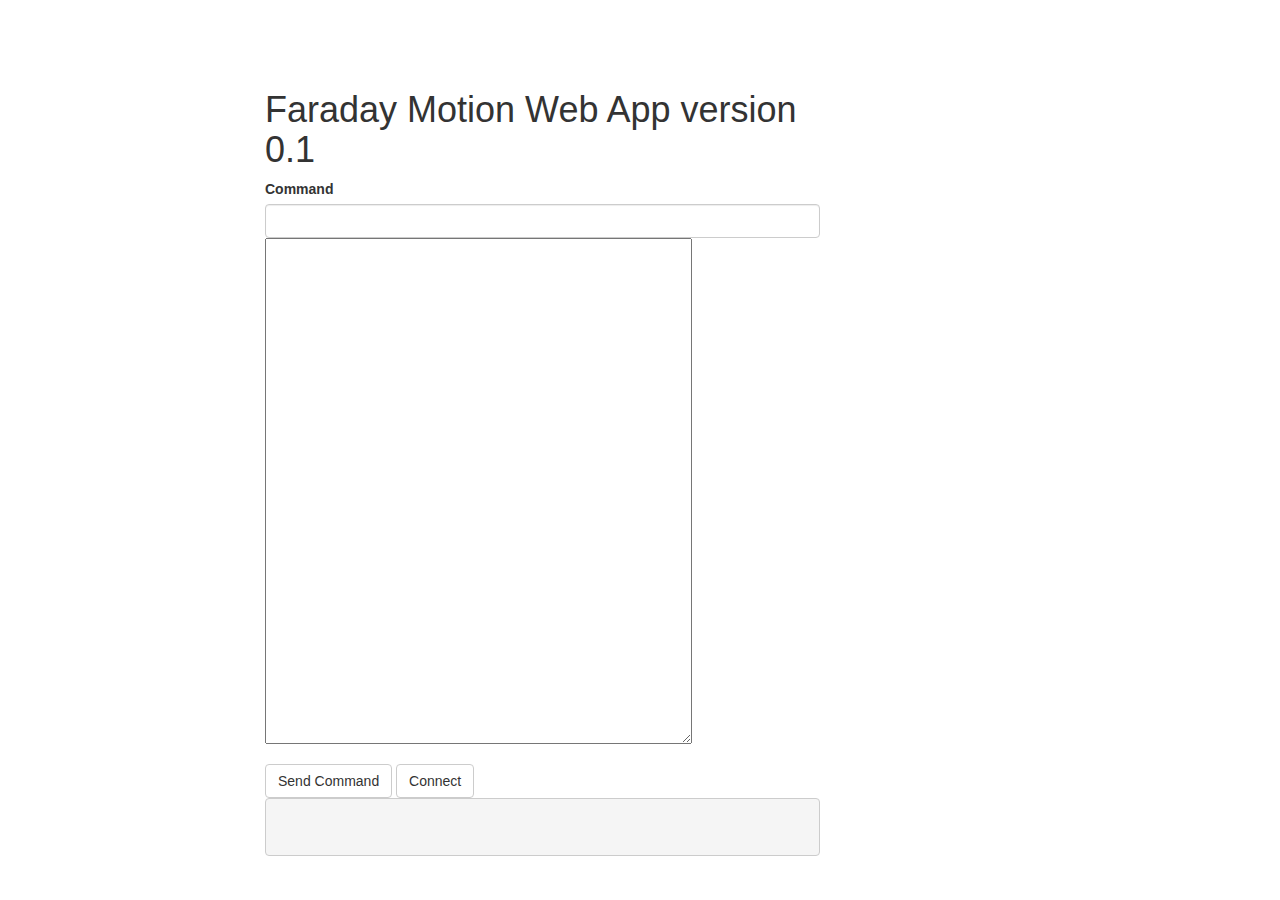
==== index.html @ 717e5cf4 "Initial commit" ====
<!DOCTYPE html>
<html lang="en">
  <head>
    <meta charset="utf-8">
    <meta http-equiv="X-UA-Compatible" content="IE=edge">
    <meta name="viewport" content="width=device-width, initial-scale=1">
    <!-- The above 3 meta tags *must* come first in the head; any other head content must come *after* these tags -->
    <title>Faraday Motion Web App v. 0.1</title>

    <!-- Bootstrap -->
    <link rel="stylesheet" href="https://maxcdn.bootstrapcdn.com/bootstrap/3.3.7/css/bootstrap.min.css" integrity="sha384-BVYiiSIFeK1dGmJRAkycuHAHRg32OmUcww7on3RYdg4Va+PmSTsz/K68vbdEjh4u" crossorigin="anonymous">
  </head>
  <body>
   
    <div class="container">
      <div class="row" style="margin-top:5em">
        <div class="col-md-6 col-md-offset-2">
           <h1>Faraday Motion Web App version 0.1</h1>
           <form>
            <div class="form-group">
              <label for="email">Command</label>
              <input type="text" class="form-control" id="command">
              <textarea id="config" cols="50" rows="25"></textarea>
            </div>
            <button onClick="event.preventDefault();send()" class="btn btn-default">Send Command</button>
            <button onClick="event.preventDefault();connect()" class="btn btn-default">Connect</button>
          </form>

          <pre id="configpre">
            
          </pre>
        </div>
      </div>
    </div>
    
    <script src="script.js"></script>
    <!-- jQuery (necessary for Bootstrap's JavaScript plugins) -->
    <script src="https://ajax.googleapis.com/ajax/libs/jquery/1.12.4/jquery.min.js"></script>
    <!-- Include all compiled plugins (below), or include individual files as needed -->
    <script src="js/bootstrap.min.js"></script>
  </body>
</html>
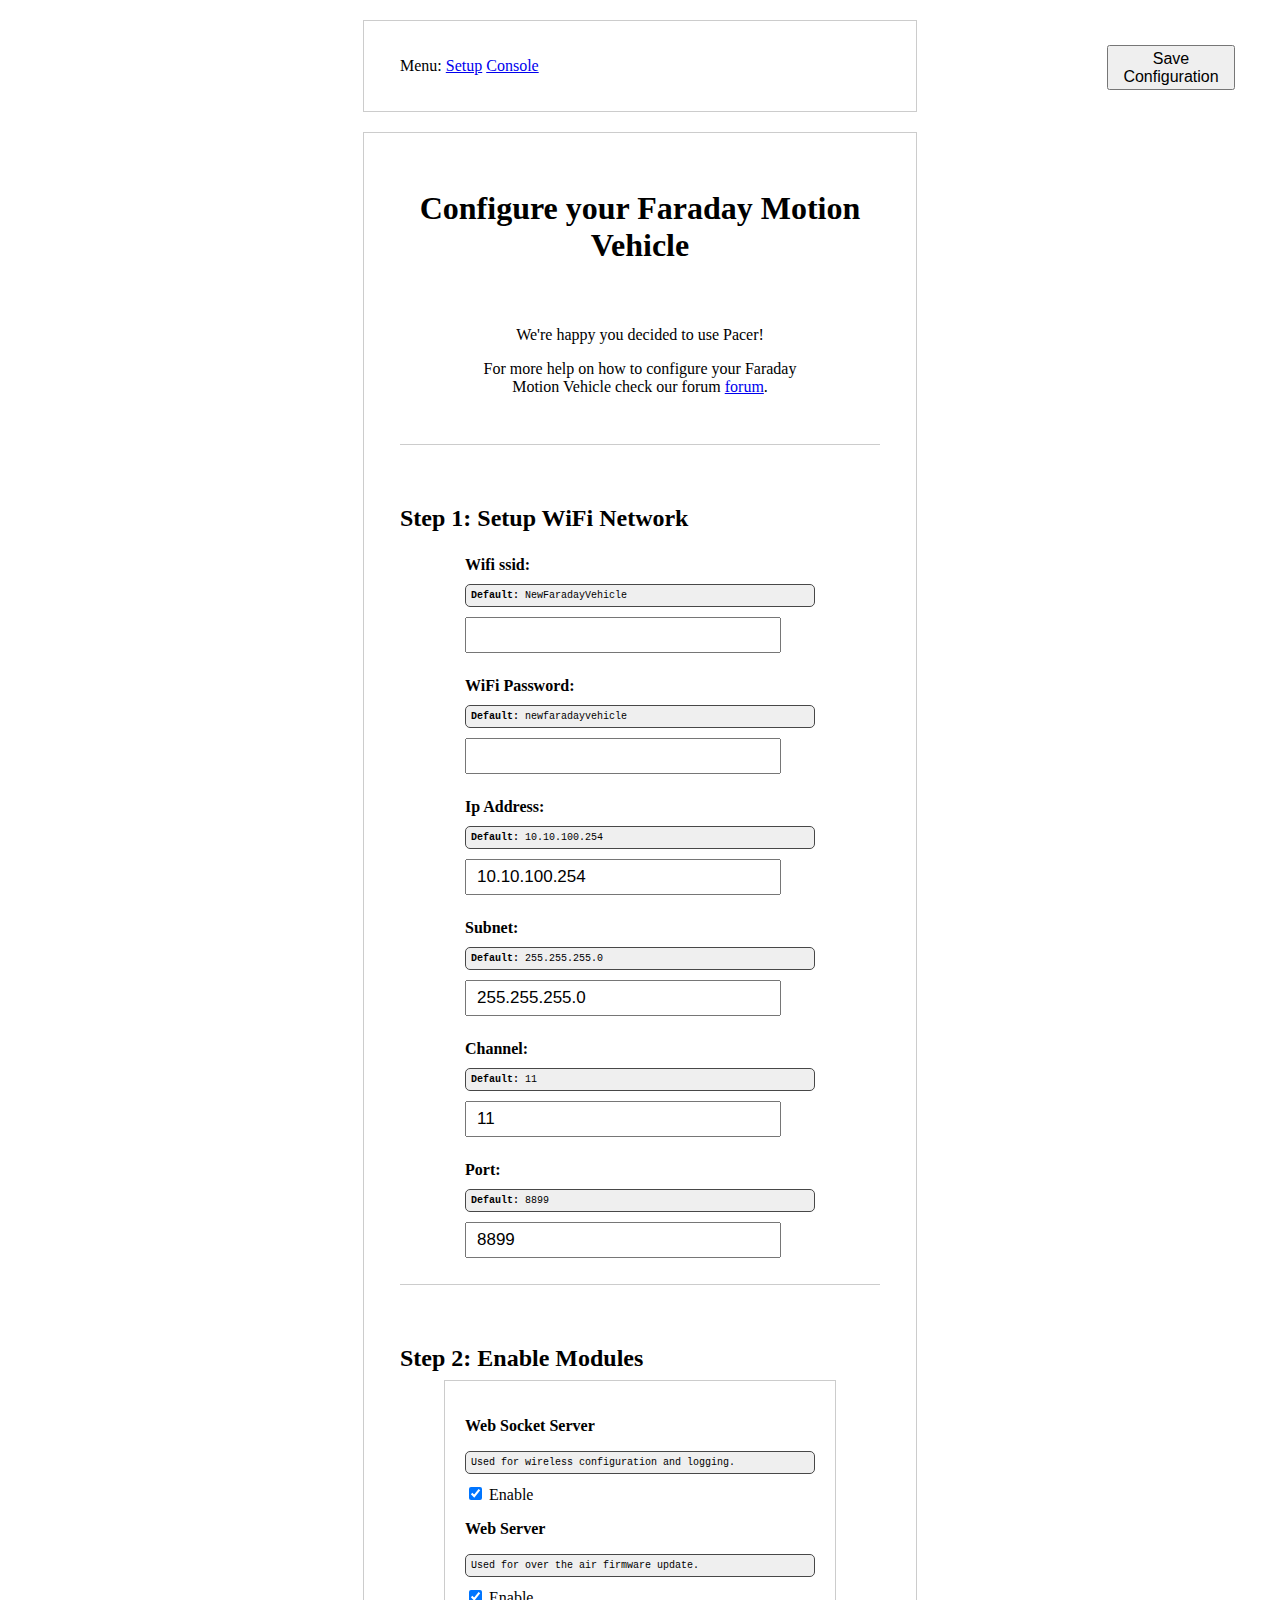
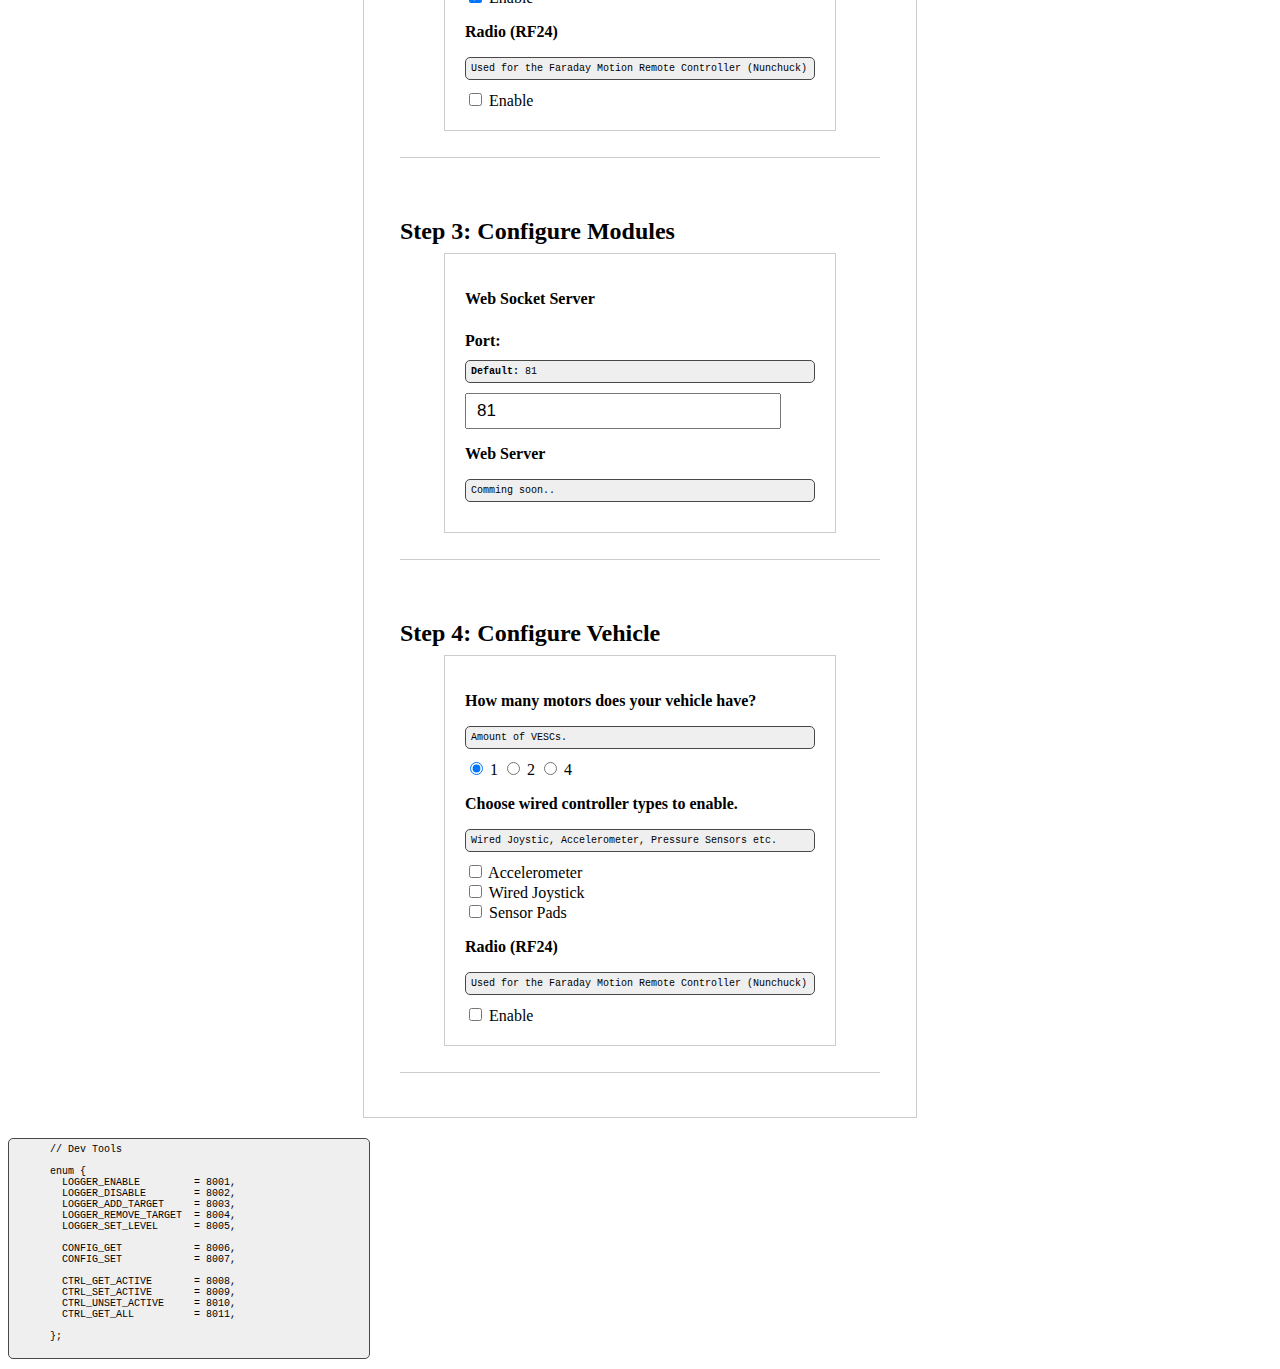
==== commit 3b6ceb80: "menu" ====
--- a/index.html
+++ b/index.html
@@ -5,34 +5,151 @@
     <meta http-equiv="X-UA-Compatible" content="IE=edge">
     <meta name="viewport" content="width=device-width, initial-scale=1">
     <!-- The above 3 meta tags *must* come first in the head; any other head content must come *after* these tags -->
-    <title>Faraday Motion Web App v. 0.1</title>
-
-    <!-- Bootstrap -->
-    <link rel="stylesheet" href="https://maxcdn.bootstrapcdn.com/bootstrap/3.3.7/css/bootstrap.min.css" integrity="sha384-BVYiiSIFeK1dGmJRAkycuHAHRg32OmUcww7on3RYdg4Va+PmSTsz/K68vbdEjh4u" crossorigin="anonymous">
+    <title>Faraday Motion Vehicle Configurator v0.1</title>
+    <link rel="stylesheet" href="style.css">
   </head>
   <body>
    
-    <div class="container">
-      <div class="row" style="margin-top:5em">
-        <div class="col-md-6 col-md-offset-2">
-           <h1>Faraday Motion Web App version 0.1</h1>
-           <form>
-            <div class="form-group">
-              <label for="email">Command</label>
-              <input type="text" class="form-control" id="command">
-              <textarea id="config" cols="50" rows="25"></textarea>
-            </div>
-            <button onClick="event.preventDefault();send()" class="btn btn-default">Send Command</button>
-            <button onClick="event.preventDefault();connect()" class="btn btn-default">Connect</button>
-          </form>
+   <div class="container content-box">
+      <div class="row">
+        <span>Menu:</span>
+        <a href="index.html">Setup</a>
+        <a href="console.html">Console</a>
+      </div>
+   </div>
+    <div class="container content-box">
+      <div class="row text-center">
+        <h1>Configure your Faraday Motion Vehicle</h1>
+        <div class="col-50">
+          <p>We're happy you decided to use Pacer!</p>
+          <p>For more help on how to configure your Faraday Motion Vehicle check our forum <a href="http://forum.faradaymotion.com">forum</a>.</p>
+        </div>
+        <div class="hr"></div>
+      </div>
+      <div class="row">
+        <h2>Step 1: Setup WiFi Network</h2>
+        <div class="form-group">
+          <p class="form-label">Wifi ssid: </p>
+          <pre><strong>Default:</strong> NewFaradayVehicle</pre>
+          <input id="wifiSsid" class="form-input" type="text" class="form-control">
 
-          <pre id="configpre">
+          <p class="form-label">WiFi Password: </p> 
+          <pre><strong>Default:</strong> newfaradayvehicle</pre>
+          <input id="wifiPassword" class="form-input" type="text" class="form-control">
+
+          <p class="form-label">Ip Address: </p>
+          <pre><strong>Default:</strong> 10.10.100.254 </pre> 
+          <input id="wifiIpAddress" class="form-input" type="text" class="form-control" value="10.10.100.254">          
+
+          <p class="form-label">Subnet: </p>
+          <pre><strong>Default:</strong> 255.255.255.0 </pre> 
+          <input id="wifiIpAddress" class="form-input" type="text" class="form-control" value="255.255.255.0">
+          
+          <p class="form-label">Channel: </p>
+          <pre><strong>Default:</strong> 11 </pre> 
+          <input id="wifiChannel" class="form-input" type="text" class="form-control" value="11">
             
-          </pre>
+          <p class="form-label">Port: </p>
+          <pre><strong>Default:</strong> 8899 </pre> 
+          <input id="wifiPort" class="form-input" type="text" class="form-control" value="8899">
         </div>
+        <br>
+        <div class="hr"></div>
       </div>
+    
+      <div class="row">
+        <h2>Step 2: Enable Modules</h2>
+        <form class="form-group content-box">
+          <p class="strong">Web Socket Server</p>
+          <pre>Used for wireless configuration and logging.</pre> 
+          <input id="websocketEnabled" name="webSocketServer" value="1" type="checkbox" checked> Enable          
+
+          <p class="strong">Web Server</p>
+          <pre>Used for over the air firmware update.</pre>
+          <input id="webServerEnabled" name="webServer" value="1" type="checkbox" checked> Enable          
+
+          <p class="strong">Radio (RF24)</p>
+          <pre>Used for the Faraday Motion Remote Controller (Nunchuck)</pre>
+          <input id="rf24Enabled" name="rf24" value="0" type="checkbox"> Enable
+        </form>
+        <br>
+        <div class="hr"></div>
+      </div>    
+
+
+      <div class="row">
+        <h2>Step 3: Configure Modules</h2>
+        <form class="form-group content-box">
+          <p class="strong">Web Socket Server</p>
+          <p class="form-label">Port: </p>
+          <pre><strong>Default:</strong> 81 </pre> 
+          <input id="websocketPort" class="form-input" type="text" class="form-control" value="81">
+          
+          <p class="strong">Web Server</p>
+          <pre>Comming soon..</pre>
+          <!-- TODO:: MAKE THE WEB SERVER CONFIGURABLE
+          <p class="strong">WebServer</p>
+          <p class="form-label">Port: </p>
+          <pre><strong>Default:</strong> 81 </pre> 
+          <input id="websocketPort" class="form-input" type="text" class="form-control" value="81"> -->
+        </form>
+        <br>
+        <div class="hr"></div>
+      </div>
+
+      <div class="row">
+        <h2>Step 4: Configure Vehicle</h2>
+        <form class="form-group content-box">
+          
+          <p class="strong">How many motors does your vehicle have?</p>
+          <pre>Amount of VESCs.</pre> 
+          <input type="radio" name="motorCount" value"1" checked> 1
+          <input type="radio" name="motorCount" value"2"> 2
+          <input type="radio" name="motorCount" value"4"> 4
+
+          <p class="strong">Choose wired controller types to enable.</p>
+          <pre>Wired Joystic, Accelerometer, Pressure Sensors etc.</pre>
+          <input id="acceCtrlEnabled" name="webServer" value="0" type="checkbox"> Accelerometer  <br>         
+          <input id="joysCtrlEnabled" name="webServer" value="0" type="checkbox"> Wired Joystick <br>
+          <input id="presCtrlEnabled" name="webServer" value="0" type="checkbox"> Sensor Pads    <br>
+
+
+          <p class="strong">Radio (RF24)</p>
+          <pre>Used for the Faraday Motion Remote Controller (Nunchuck)</pre>
+          <input id="rf24Enabled" name="rf24" value="0" type="checkbox"> Enable
+
+        </form>
+        <br>
+        <div class="hr"></div>
+      </div> 
     </div>
     
+    <div class="sidebar">
+      <button class="btn" on-click="event.preventDefault();saveConfiguration()" >Save Configuration</button>
+    </div>
+    
+
+    <pre>
+      // Dev Tools
+
+      enum {
+        LOGGER_ENABLE         = 8001,
+        LOGGER_DISABLE        = 8002,
+        LOGGER_ADD_TARGET     = 8003,
+        LOGGER_REMOVE_TARGET  = 8004,
+        LOGGER_SET_LEVEL      = 8005,
+
+        CONFIG_GET            = 8006,
+        CONFIG_SET            = 8007,
+
+        CTRL_GET_ACTIVE       = 8008,
+        CTRL_SET_ACTIVE       = 8009,
+        CTRL_UNSET_ACTIVE     = 8010,
+        CTRL_GET_ALL          = 8011,
+
+      };
+    </pre>
+
     <script src="script.js"></script>
     <!-- jQuery (necessary for Bootstrap's JavaScript plugins) -->
     <script src="https://ajax.googleapis.com/ajax/libs/jquery/1.12.4/jquery.min.js"></script>
--- a/style.css
+++ b/style.css
@@ -0,0 +1,87 @@
+
+h2 {
+  margin-bottom: 8px;
+}
+
+.container { 
+  width: 40vw;
+  margin: 20px auto; 
+  font-family: Open Sans;
+}
+
+.row {
+  display: block;
+  padding: 16px;
+}
+
+.col-50 {
+  width: 25vw;
+  display: inline-block;
+  padding: 1.5em;
+}
+
+.text-center { 
+  text-align: center;
+}
+
+.strong {
+  font-weight: bold;
+}
+.content-box {
+  border: 1px solid #ccc;
+  padding: 20px;
+}
+
+.hr {
+  width: 100%;
+  height: 1px;
+  background: #ccc;
+  margin: 8px 0;
+
+}
+
+.form-group { 
+  width: 350px;
+  margin: 0 auto;
+}
+
+.form-label {
+  margin-top: 24px;
+  margin-bottom: 8px;
+  font-weight: bold;
+}
+
+.form-input {
+  width: 300px;
+  height: 30px;
+  font-size: 17px;
+  padding-left: 10px;
+}
+
+pre {
+  background: #efefef;
+  padding: 5px;
+  border: 1px solid #484848;
+  border-radius: 5px;
+  font-size: 10px;
+  max-width: 350px;
+}
+
+.sidebar {
+  width: 10vw;
+  position: fixed;
+  top: 5vh;
+  right:5vh;
+}
+
+.btn {
+  font-size: 16px;
+  height:45px;
+  cursor: pointer;
+
+}
+
+
+
+
+
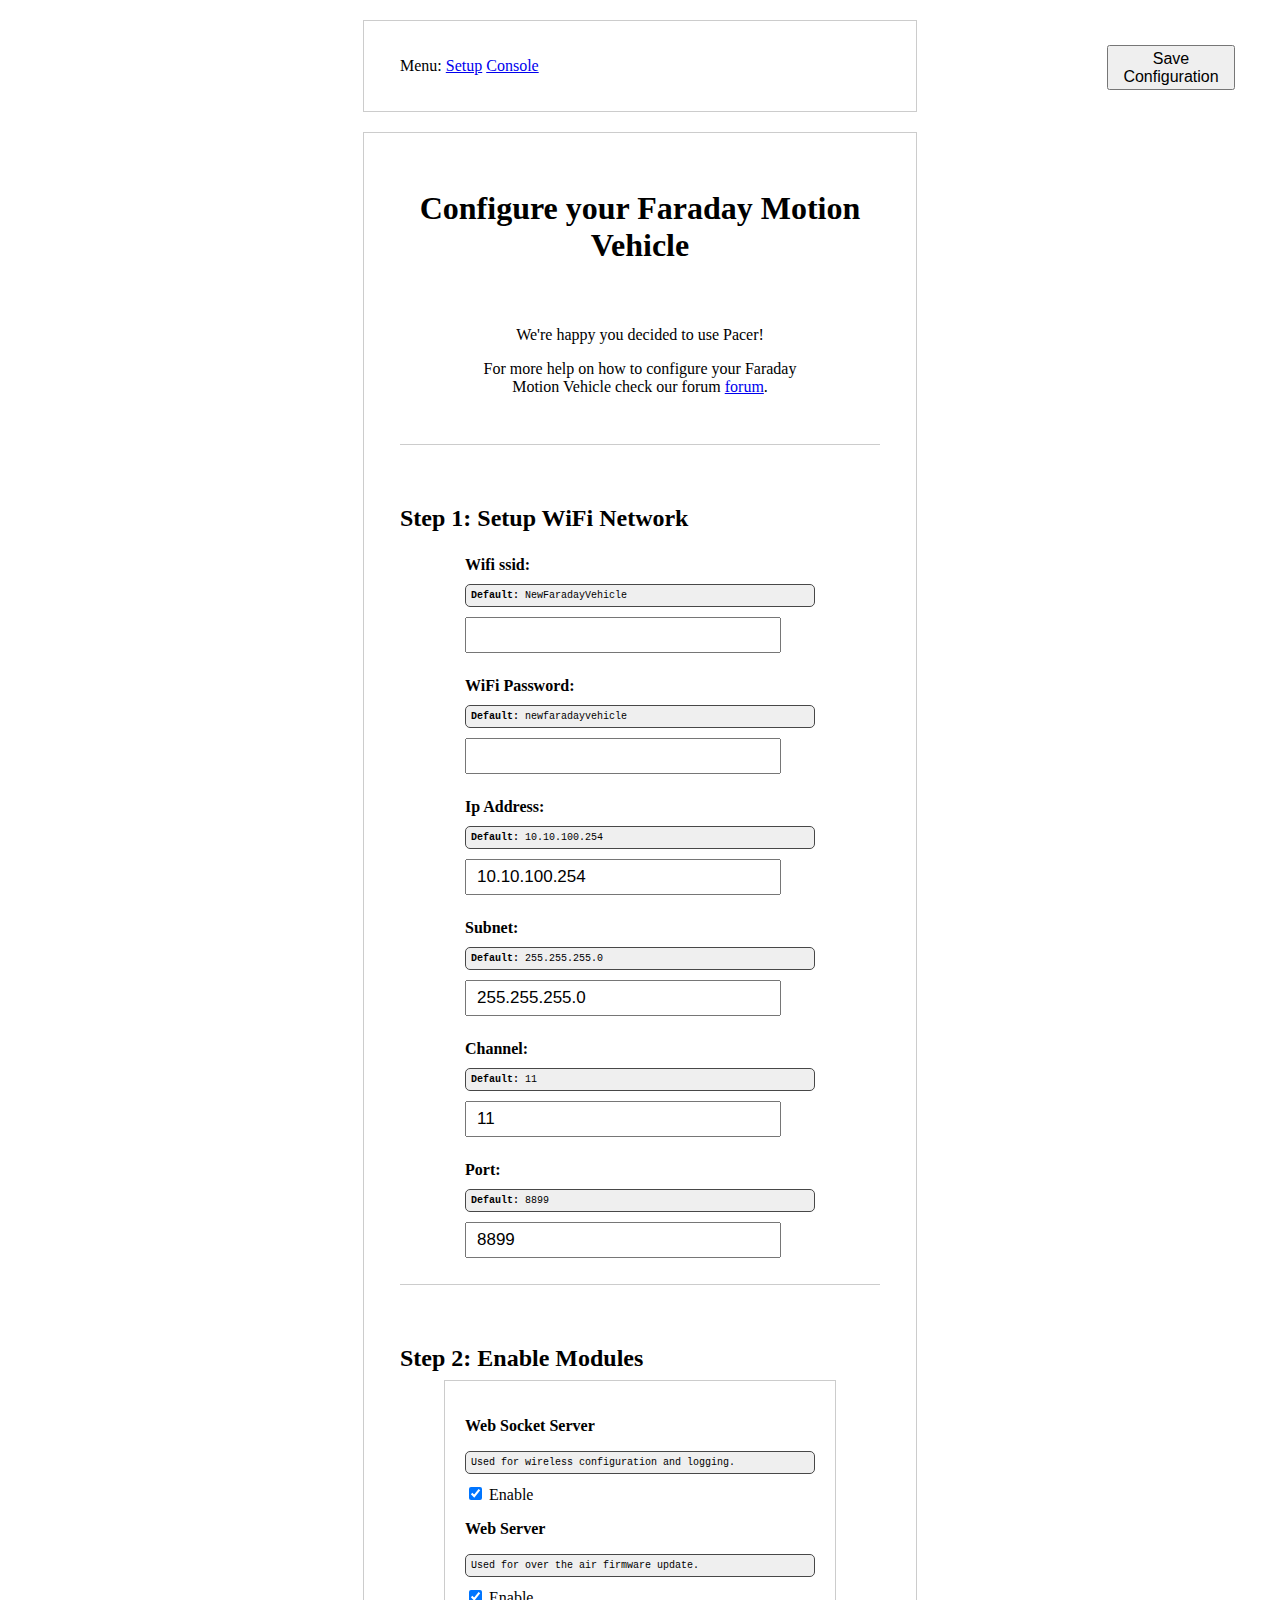
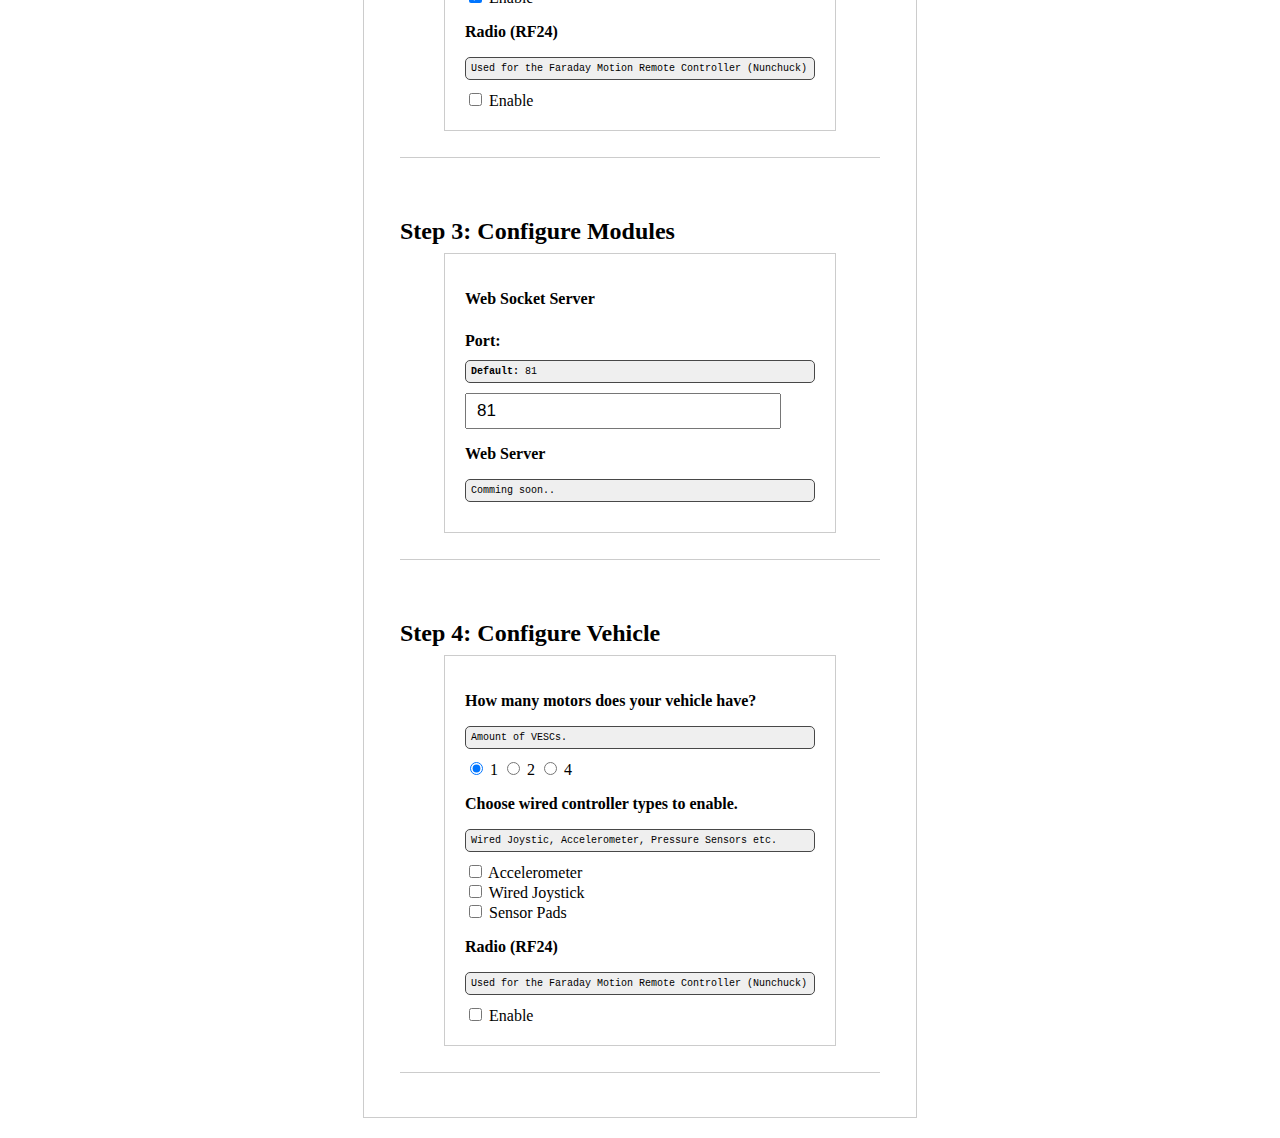
==== commit 6688b438: "Manually merged master" ====
--- a/index.html
+++ b/index.html
@@ -127,30 +127,10 @@
     <div class="sidebar">
       <button class="btn" on-click="event.preventDefault();saveConfiguration()" >Save Configuration</button>
     </div>
-    
 
-    <pre>
-      // Dev Tools
-
-      enum {
-        LOGGER_ENABLE         = 8001,
-        LOGGER_DISABLE        = 8002,
-        LOGGER_ADD_TARGET     = 8003,
-        LOGGER_REMOVE_TARGET  = 8004,
-        LOGGER_SET_LEVEL      = 8005,
-
-        CONFIG_GET            = 8006,
-        CONFIG_SET            = 8007,
-
-        CTRL_GET_ACTIVE       = 8008,
-        CTRL_SET_ACTIVE       = 8009,
-        CTRL_UNSET_ACTIVE     = 8010,
-        CTRL_GET_ALL          = 8011,
-
-      };
-    </pre>
-
-    <script src="script.js"></script>
+  
+    <script src="default_config.json"></script>
+    <script src="setup.js"></script>
     <!-- jQuery (necessary for Bootstrap's JavaScript plugins) -->
     <script src="https://ajax.googleapis.com/ajax/libs/jquery/1.12.4/jquery.min.js"></script>
     <!-- Include all compiled plugins (below), or include individual files as needed -->
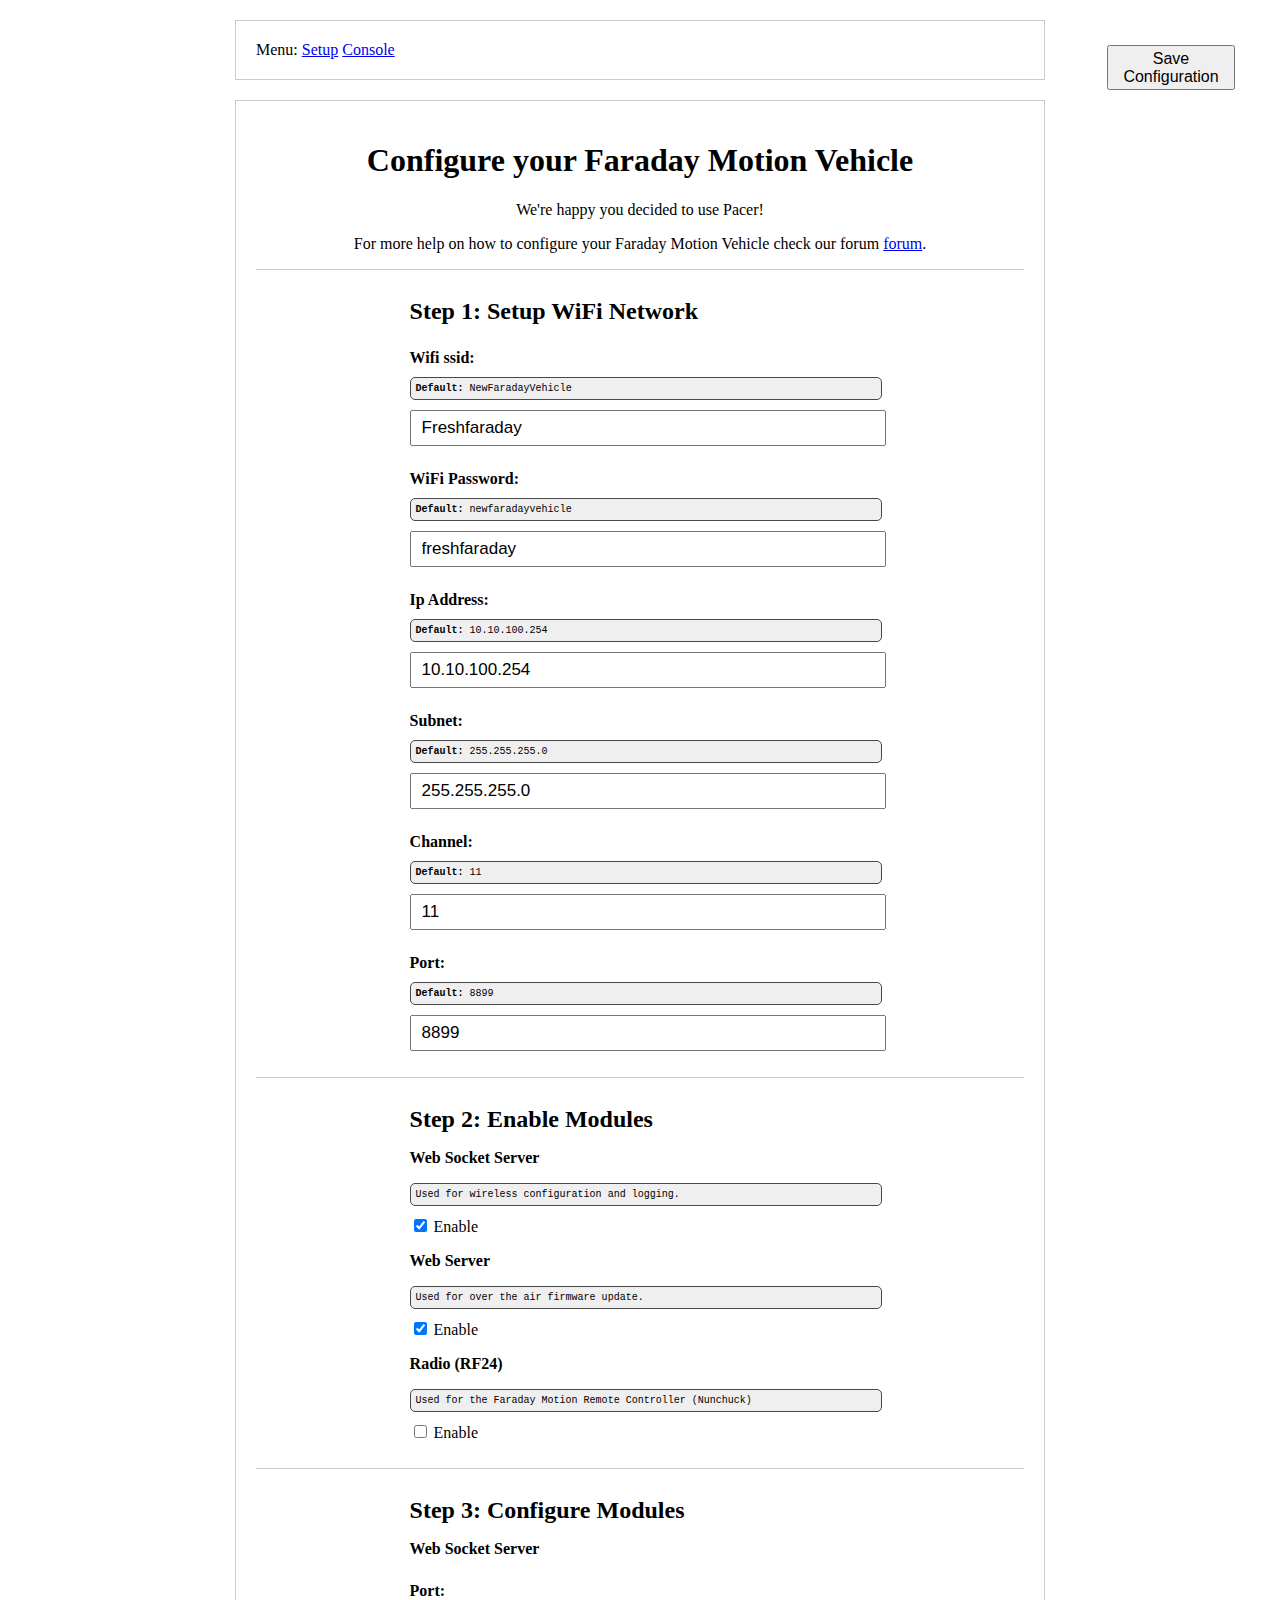
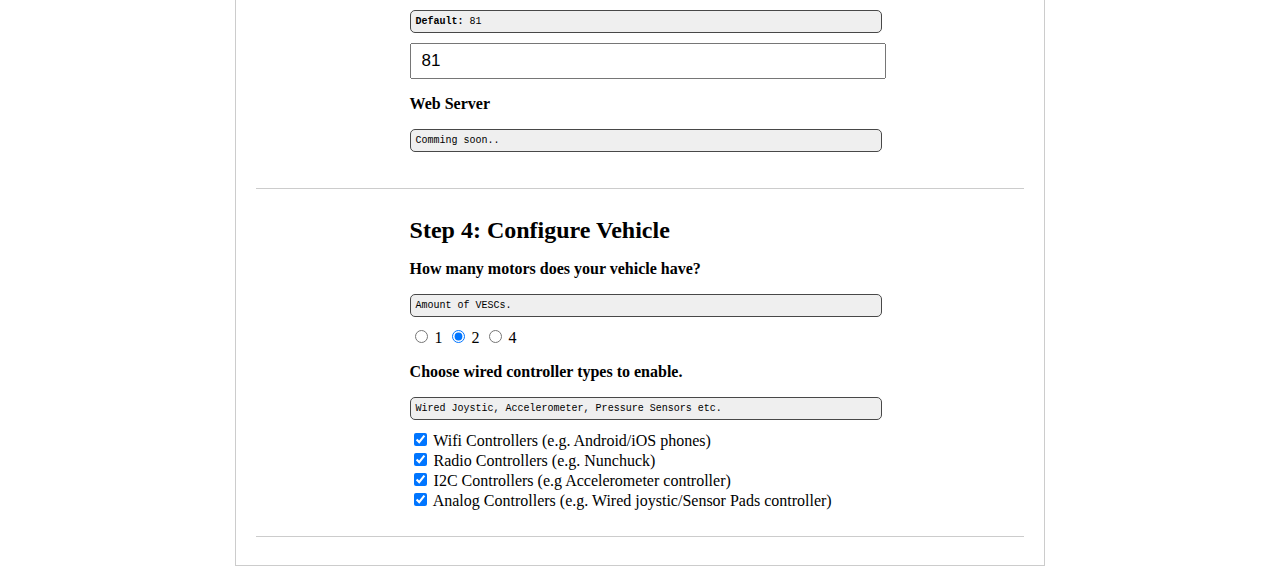
==== commit 3d3d44ca: "Initial stable setup and console views." ====
--- a/index.html
+++ b/index.html
@@ -20,15 +20,13 @@
     <div class="container content-box">
       <div class="row text-center">
         <h1>Configure your Faraday Motion Vehicle</h1>
-        <div class="col-50">
           <p>We're happy you decided to use Pacer!</p>
           <p>For more help on how to configure your Faraday Motion Vehicle check our forum <a href="http://forum.faradaymotion.com">forum</a>.</p>
-        </div>
         <div class="hr"></div>
       </div>
       <div class="row">
-        <h2>Step 1: Setup WiFi Network</h2>
-        <div class="form-group">
+        <div class="form-group center-form">
+          <h2>Step 1: Setup WiFi Network</h2>
           <p class="form-label">Wifi ssid: </p>
           <pre><strong>Default:</strong> NewFaradayVehicle</pre>
           <input id="wifiSsid" class="form-input" type="text" class="form-control">
@@ -43,7 +41,7 @@
 
           <p class="form-label">Subnet: </p>
           <pre><strong>Default:</strong> 255.255.255.0 </pre> 
-          <input id="wifiIpAddress" class="form-input" type="text" class="form-control" value="255.255.255.0">
+          <input id="wifiSubnet" class="form-input" type="text" class="form-control" value="255.255.255.0">
           
           <p class="form-label">Channel: </p>
           <pre><strong>Default:</strong> 11 </pre> 
@@ -58,8 +56,8 @@
       </div>
     
       <div class="row">
-        <h2>Step 2: Enable Modules</h2>
-        <form class="form-group content-box">
+        <form class="form-group center-form">
+          <h2>Step 2: Enable Modules</h2>
           <p class="strong">Web Socket Server</p>
           <pre>Used for wireless configuration and logging.</pre> 
           <input id="websocketEnabled" name="webSocketServer" value="1" type="checkbox" checked> Enable          
@@ -70,7 +68,7 @@
 
           <p class="strong">Radio (RF24)</p>
           <pre>Used for the Faraday Motion Remote Controller (Nunchuck)</pre>
-          <input id="rf24Enabled" name="rf24" value="0" type="checkbox"> Enable
+          <input id="radio" name="rf24" value="0" type="checkbox"> Enable
         </form>
         <br>
         <div class="hr"></div>
@@ -78,8 +76,8 @@
 
 
       <div class="row">
-        <h2>Step 3: Configure Modules</h2>
-        <form class="form-group content-box">
+        <form class="form-group center-form">
+          <h2>Step 3: Configure Modules</h2>
           <p class="strong">Web Socket Server</p>
           <p class="form-label">Port: </p>
           <pre><strong>Default:</strong> 81 </pre> 
@@ -98,25 +96,20 @@
       </div>
 
       <div class="row">
-        <h2>Step 4: Configure Vehicle</h2>
-        <form class="form-group content-box">
-          
+        <form class="form-group center-form">
+          <h2>Step 4: Configure Vehicle</h2>
           <p class="strong">How many motors does your vehicle have?</p>
           <pre>Amount of VESCs.</pre> 
-          <input type="radio" name="motorCount" value"1" checked> 1
-          <input type="radio" name="motorCount" value"2"> 2
-          <input type="radio" name="motorCount" value"4"> 4
+          <input type="radio" name="motorCount" id="vesc1" value"1" checked> 1
+          <input type="radio" name="motorCount" id="vesc2" value"2"> 2
+          <input type="radio" name="motorCount" id="vesc4" value"4"> 4
 
           <p class="strong">Choose wired controller types to enable.</p>
           <pre>Wired Joystic, Accelerometer, Pressure Sensors etc.</pre>
-          <input id="acceCtrlEnabled" name="webServer" value="0" type="checkbox"> Accelerometer  <br>         
-          <input id="joysCtrlEnabled" name="webServer" value="0" type="checkbox"> Wired Joystick <br>
-          <input id="presCtrlEnabled" name="webServer" value="0" type="checkbox"> Sensor Pads    <br>
-
-
-          <p class="strong">Radio (RF24)</p>
-          <pre>Used for the Faraday Motion Remote Controller (Nunchuck)</pre>
-          <input id="rf24Enabled" name="rf24" value="0" type="checkbox"> Enable
+          <input id="wifiCtrl" value="0" type="checkbox" checked> Wifi Controllers (e.g. Android/iOS phones)      <br>         
+          <input id="radiCtrl" value="0" type="checkbox"> Radio Controllers (e.g. Nunchuck)               <br>         
+          <input id="acceCtrl" value="0" type="checkbox"> I2C Controllers (e.g Accelerometer controller)  <br>         
+          <input id="wireCtrl" value="0" type="checkbox"> Analog Controllers (e.g. Wired joystic/Sensor Pads controller) <br>
 
         </form>
         <br>
@@ -125,15 +118,13 @@
     </div>
     
     <div class="sidebar">
-      <button class="btn" on-click="event.preventDefault();saveConfiguration()" >Save Configuration</button>
+      <button class="btn" onClick="event.preventDefault();saveConfiguration();" >Save Configuration</button>
     </div>
 
   
-    <script src="default_config.json"></script>
-    <script src="setup.js"></script>
-    <!-- jQuery (necessary for Bootstrap's JavaScript plugins) -->
-    <script src="https://ajax.googleapis.com/ajax/libs/jquery/1.12.4/jquery.min.js"></script>
-    <!-- Include all compiled plugins (below), or include individual files as needed -->
-    <script src="js/bootstrap.min.js"></script>
+    <script src="js/default_config.js"></script>
+    <script src="js/setup.js"></script>
+    <script src="js/websocket.js"></script>
+
   </body>
 </html>--- a/style.css
+++ b/style.css
@@ -4,20 +4,21 @@
 }
 
 .container { 
-  width: 40vw;
+  width: 60vw;
   margin: 20px auto; 
   font-family: Open Sans;
 }
 
 .row {
-  display: block;
-  padding: 16px;
+  display: inline-block;
+  width:100%;
 }
 
 .col-50 {
-  width: 25vw;
+  width: 46%;
   display: inline-block;
-  padding: 1.5em;
+  padding: 1em;
+  float: left;
 }
 
 .text-center { 
@@ -41,8 +42,12 @@
 }
 
 .form-group { 
-  width: 350px;
+  width: 100%;
   margin: 0 auto;
+}
+
+.center-form { 
+  width: 60%;
 }
 
 .form-label {
@@ -52,7 +57,7 @@
 }
 
 .form-input {
-  width: 300px;
+  width: 100%;
   height: 30px;
   font-size: 17px;
   padding-left: 10px;
@@ -64,7 +69,7 @@
   border: 1px solid #484848;
   border-radius: 5px;
   font-size: 10px;
-  max-width: 350px;
+  width: 100%;
 }
 
 .sidebar {
@@ -81,7 +86,10 @@
 
 }
 
+select { 
+  width: 100%;
+  height: 30px;
+}
 
 
 
-
